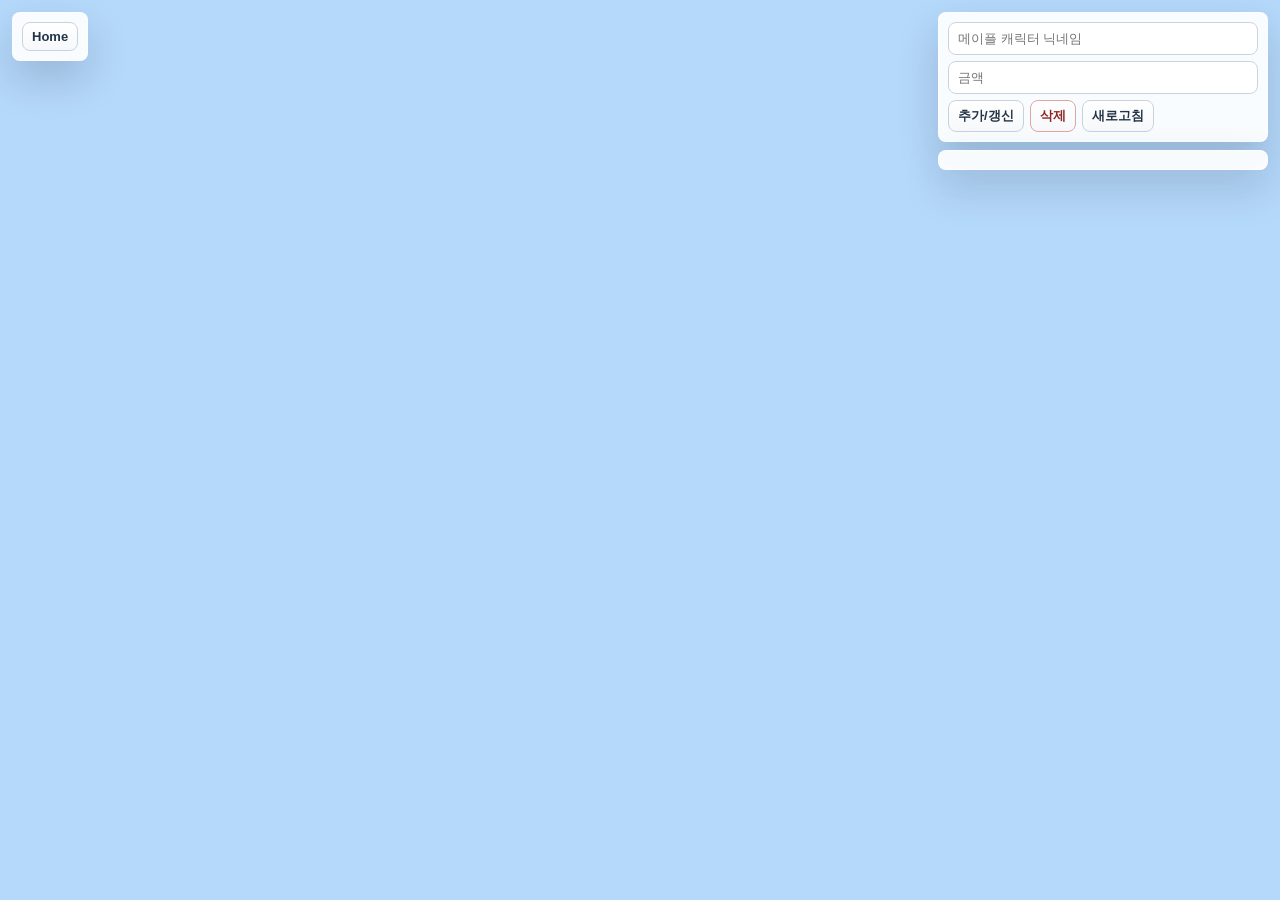
==== static/fame.html @ 665b3c1d "fame added" ====
<!doctype html>
<html lang="ko">
<head>
  <meta charset="utf-8" />
  <meta name="viewport" content="width=device-width,initial-scale=1" />
  <title>Maple Fame</title>
  <link rel="icon" href="/static/favicon.ico" sizes="any" />
  <link rel="preconnect" href="https://fonts.googleapis.com" />
  <link rel="preconnect" href="https://fonts.gstatic.com" crossorigin />
  <link href="https://fonts.googleapis.com/css2?family=Press+Start+2P&display=swap" rel="stylesheet" />
  <link rel="stylesheet" href="/static/style.css" />
</head>
<body>
  <div id="pageNav" class="page-nav">
    <button id="homePageBtn">Home</button>
  </div>
  <div id="topbar">
    <div class="controls fame-controls">
      <input id="fameNameInput" type="text" placeholder="메이플 캐릭터 닉네임" />
      <input id="fameAmountInput" type="text" inputmode="numeric" placeholder="금액" />
      <div class="row">
        <button id="addFameBtn">추가/갱신</button>
        <button id="deleteFameBtn" class="danger">삭제</button>
        <button id="reloadFameBtn">새로고침</button>
      </div>
    </div>
    <div id="famePanel" class="ranks fame-rank-list"></div>
  </div>

  <canvas id="scene" width="1376" height="768"></canvas>
  <div id="passwordModal" class="modal-backdrop hidden">
    <form id="passwordForm" class="modal" autocomplete="off">
      <strong id="passwordTitle">관리 비밀번호</strong>
      <p id="passwordMessage"></p>
      <input id="passwordInput" type="password" placeholder="관리 비밀번호" autocomplete="current-password" />
      <div class="modal-actions">
        <button id="passwordCancelBtn" type="button">취소</button>
        <button id="passwordSubmitBtn" type="submit" class="danger">확인</button>
      </div>
    </form>
  </div>
  <div id="toast" class="toast hidden"></div>

  <script src="/static/fame-platforms.js" defer></script>
  <script src="/static/fame.js" defer></script>
</body>
</html>
---- static/style.css ----
* { box-sizing: border-box; }
body {
  margin: 0;
  font-family: Inter, -apple-system, BlinkMacSystemFont, "Segoe UI", sans-serif;
  background: #111;
  overflow: hidden;
  color: #1f2933;
}
#scene {
  display: block;
  width: 100vw;
  height: 100vh;
  margin: 0;
  background: #b5d9fb;
}
#topbar {
  position: fixed;
  right: 12px;
  top: 12px;
  z-index: 20;
  display: flex;
  flex-direction: column;
  gap: 8px;
  width: min(330px, calc(100vw - 24px));
}
.page-nav {
  position: fixed;
  left: 12px;
  top: 12px;
  z-index: 22;
  display: flex;
  gap: 6px;
}
.controls, .ranks, .panel, #scannerWrap, .page-nav {
  background: rgba(255, 255, 255, 0.92);
  border: 1px solid rgba(255, 255, 255, 0.65);
  border-radius: 8px;
  box-shadow: 0 18px 42px rgba(15, 23, 42, 0.18);
  backdrop-filter: blur(12px);
  padding: 9px;
}
#nameInput,
#fameNameInput,
#fameAmountInput {
  width: 100%;
  padding: 8px 9px;
  border: 1px solid #c9d3df;
  border-radius: 8px;
  font-size: 13px;
  outline: none;
  transition: border-color 120ms ease, box-shadow 120ms ease;
}
#nameInput:focus,
#fameNameInput:focus,
#fameAmountInput:focus {
  border-color: #508ac9;
  box-shadow: 0 0 0 3px rgba(80, 138, 201, 0.18);
}
#passwordInput {
  width: 100%;
  padding: 10px 11px;
  border: 1px solid #c9d3df;
  border-radius: 8px;
  font-size: 15px;
  outline: none;
}
#passwordInput:focus {
  border-color: #508ac9;
  box-shadow: 0 0 0 3px rgba(80, 138, 201, 0.18);
}
.row, .ranks {
  display: flex;
  gap: 6px;
  flex-wrap: wrap;
}
.db-row {
  margin-top: 6px;
}
.fame-controls {
  display: grid;
  gap: 6px;
}
.fame-rank-list {
  display: grid;
}
.empty-rank {
  width: 100%;
  color: #526170;
  font-size: 13px;
  font-weight: 700;
}
button {
  border: 1px solid #c8d2dc;
  background: linear-gradient(#ffffff, #f6f8fb);
  border-radius: 8px;
  color: #243447;
  font-size: 13px;
  font-weight: 700;
  padding: 6px 9px;
  cursor: pointer;
  box-shadow: 0 1px 0 rgba(255, 255, 255, 0.8) inset;
  transition: transform 120ms ease, border-color 120ms ease, background 120ms ease;
}
button:hover {
  background: #edf4fb;
  border-color: #9fb5cc;
}
button:active {
  transform: translateY(1px);
}
button:disabled {
  cursor: not-allowed;
  opacity: 0.46;
  transform: none;
}
button:disabled:hover {
  background: linear-gradient(#ffffff, #f6f8fb);
  border-color: #c8d2dc;
}
button.active {
  border-color: #4f84be;
  background: #e8f2ff;
  color: #174a80;
}
button.danger {
  border-color: #e2a3a3;
  color: #8f2424;
}
button.danger:hover {
  background: #fff0f0;
  border-color: #d87a7a;
}
button.danger:disabled:hover {
  background: linear-gradient(#ffffff, #f6f8fb);
  border-color: #e2a3a3;
}
.hidden { display: none; }
.modal-backdrop {
  position: fixed;
  inset: 0;
  z-index: 60;
  display: grid;
  place-items: center;
  padding: 18px;
  background: rgba(15, 23, 42, 0.42);
}
.modal-backdrop.hidden {
  display: none;
}
.modal {
  width: min(340px, 100%);
  display: grid;
  gap: 12px;
  padding: 16px;
  border: 1px solid rgba(255, 255, 255, 0.72);
  border-radius: 8px;
  background: rgba(255, 255, 255, 0.96);
  box-shadow: 0 22px 54px rgba(15, 23, 42, 0.26);
}
.modal strong {
  font-size: 16px;
}
.modal p {
  margin: 0;
  color: #526170;
  font-size: 14px;
  line-height: 1.45;
}
.modal-actions {
  display: flex;
  justify-content: flex-end;
  gap: 8px;
}
#scannerWrap {
  position: fixed;
  left: 12px;
  top: 58px;
  z-index: 25;
  width: 280px;
}
.scanner-header {
  display: flex;
  align-items: center;
  justify-content: space-between;
  margin-bottom: 10px;
}
#readerVideo {
  width: 100%;
  display: block;
  border-radius: 10px;
  background: #000;
  min-height: 210px;
}
.panel {
  position: fixed;
  right: 12px;
  top: 228px;
  z-index: 30;
  width: min(330px, calc(100vw - 24px));
  max-height: min(520px, max(160px, calc(100vh - 244px)));
  overflow: auto;
}
.panel-header {
  display: flex;
  justify-content: space-between;
  align-items: center;
  margin-bottom: 10px;
  padding-bottom: 7px;
  border-bottom: 1px solid #e5ebf0;
}
.panel-header strong {
  font-size: 14px;
  letter-spacing: 0;
}
.panel-body {
  display: grid;
  gap: 6px;
}
.rank-row {
  display: grid;
  grid-template-columns: 34px minmax(0, 1fr) auto;
  align-items: center;
  gap: 8px;
  min-height: 36px;
  padding: 6px 8px;
  border: 1px solid #e6edf3;
  border-radius: 8px;
  background: rgba(255, 255, 255, 0.78);
}
.rank-num {
  display: inline-grid;
  place-items: center;
  width: 24px;
  height: 24px;
  border-radius: 999px;
  background: #eef3f7;
  color: #435466;
  font-size: 12px;
  font-weight: 700;
}
.rank-name {
  min-width: 0;
  color: inherit;
  font-weight: 700;
  text-decoration: none;
  overflow: hidden;
  text-overflow: ellipsis;
  white-space: nowrap;
}
.rank-name:hover {
  text-decoration: underline;
}
.rank-meta {
  font-size: 12px;
  color: #526170;
  font-weight: 700;
  white-space: nowrap;
}
.rank-1 {
  border-color: #e4bd54;
  background: linear-gradient(90deg, rgba(255, 247, 214, 0.95), rgba(255, 255, 255, 0.82));
}
.rank-1 .rank-num {
  background: #d8a923;
  color: #fff;
}
.rank-2 {
  border-color: #b9c3cf;
  background: linear-gradient(90deg, rgba(242, 246, 249, 0.95), rgba(255, 255, 255, 0.82));
}
.rank-2 .rank-num {
  background: #9aa8b7;
  color: #fff;
}
.rank-3 {
  border-color: #d09a6b;
  background: linear-gradient(90deg, rgba(255, 237, 220, 0.95), rgba(255, 255, 255, 0.82));
}
.rank-3 .rank-num {
  background: #bd7845;
  color: #fff;
}
.toast {
  position: fixed;
  left: 50%;
  bottom: 26px;
  transform: translateX(-50%);
  background: rgba(30,30,30,0.92);
  color: #fff;
  padding: 10px 14px;
  border-radius: 999px;
  z-index: 50;
}

@media (max-width: 520px) {
  #topbar {
    left: 12px;
    right: 12px;
    top: 12px;
    width: auto;
  }
  .panel {
    left: 12px;
    right: 12px;
    top: 278px;
    width: auto;
    max-height: max(160px, calc(100vh - 290px));
  }
}
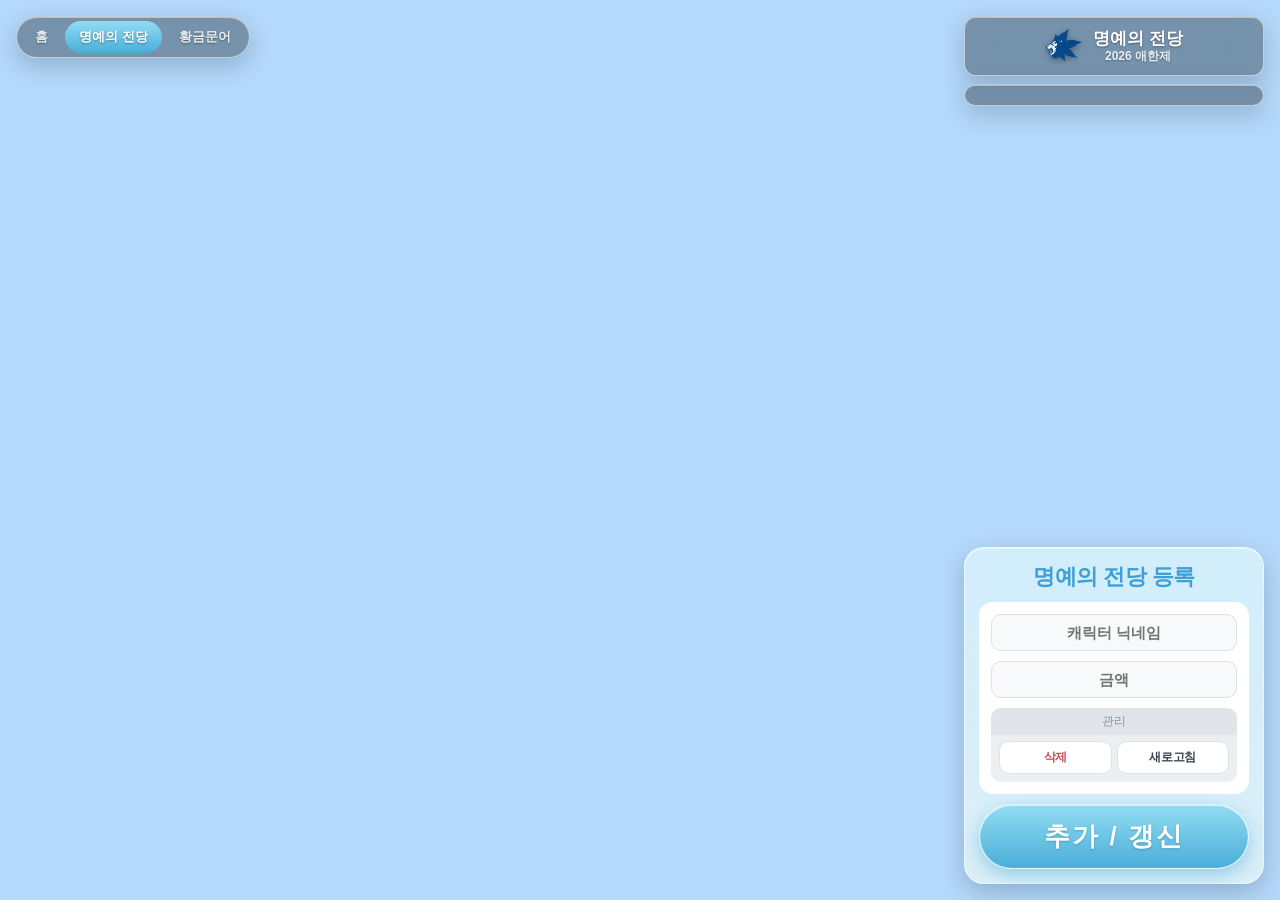
==== commit b9235618: "." ====
--- a/static/fame.html
+++ b/static/fame.html
@@ -12,19 +12,31 @@
 </head>
 <body>
   <div id="pageNav" class="page-nav">
-    <button id="homePageBtn">Home</button>
+    <button id="homePageBtn">홈</button>
+    <button id="famePageBtn" class="active" disabled>명예의 전당</button>
+    <button onclick="location.href='/octopus'">황금문어</button>
   </div>
   <div id="topbar">
-    <div class="controls fame-controls">
-      <input id="fameNameInput" type="text" placeholder="메이플 캐릭터 닉네임" />
-      <input id="fameAmountInput" type="text" inputmode="numeric" placeholder="금액" />
-      <div class="row">
-        <button id="addFameBtn">추가/갱신</button>
-        <button id="deleteFameBtn" class="danger">삭제</button>
-        <button id="reloadFameBtn">새로고침</button>
+    <div class="glass-pill world-pill">
+      <img class="world-badge" src="/static/favicon.ico" alt="" />
+      <div><strong>명예의 전당</strong><small>2026 애한제</small></div>
+    </div>
+    <div id="famePanel" class="panel fame-rank-list"></div>
+    <div class="controls card">
+      <div class="card-title">명예의 전당 등록</div>
+      <div class="card-inner">
+        <input id="fameNameInput" type="text" placeholder="캐릭터 닉네임" />
+        <input id="fameAmountInput" type="text" inputmode="numeric" placeholder="금액" />
+        <div class="card-sub">
+          <div class="card-sub-label">관리</div>
+          <div class="row">
+            <button id="deleteFameBtn" class="danger">삭제</button>
+            <button id="reloadFameBtn">새로고침</button>
+          </div>
+        </div>
       </div>
+      <button id="addFameBtn" class="start-btn">추가 / 갱신</button>
     </div>
-    <div id="famePanel" class="ranks fame-rank-list"></div>
   </div>
 
   <canvas id="scene" width="1376" height="768"></canvas>
--- a/static/style.css
+++ b/static/style.css
@@ -1,11 +1,28 @@
+:root {
+  --glass: rgba(255, 255, 255, 0.16);
+  --glass-dark: rgba(38, 48, 58, 0.42);
+  --glass-line: rgba(255, 255, 255, 0.55);
+  --glass-brown: rgba(132, 88, 64, 0.62);
+  --card: linear-gradient(180deg, rgba(222, 244, 250, 0.74), rgba(240, 250, 244, 0.66));
+  --inner: #ffffff;
+  --inner-2: #eceff2;
+  --inner-line: #dde2e7;
+  --sky: #3f9fd6;
+  --sky-light: #92dcf2;
+  --sky-dark: #4aaed9;
+  --ink: #3a424e;
+  --ink-soft: #8b939e;
+  --red: #c4505a;
+  --font: "Apple SD Gothic Neo", "Malgun Gothic", "Noto Sans KR", -apple-system, BlinkMacSystemFont, "Segoe UI", sans-serif;
+}
 
 * { box-sizing: border-box; }
 body {
   margin: 0;
-  font-family: Inter, -apple-system, BlinkMacSystemFont, "Segoe UI", sans-serif;
-  background: #111;
+  font-family: var(--font);
+  background: #1a2230;
   overflow: hidden;
-  color: #1f2933;
+  color: var(--ink);
 }
 #scene {
   display: block;
@@ -14,170 +31,312 @@
   margin: 0;
   background: #b5d9fb;
 }
+.hidden, [hidden] { display: none !important; }
+
+/* --- Frosted glass surfaces (character-select style) --- */
+.glass-pill, .page-nav, .panel, .ranks, .card, #scannerWrap, .modal, .toast {
+  border: 1.5px solid var(--glass-line);
+  backdrop-filter: blur(14px) saturate(1.2);
+  -webkit-backdrop-filter: blur(14px) saturate(1.2);
+  box-shadow: 0 8px 24px rgba(10, 30, 50, 0.22), inset 0 1px 0 rgba(255, 255, 255, 0.45);
+}
+.glass-pill, .page-nav, .panel, .ranks, #scannerWrap, .toast {
+  background: var(--glass-dark);
+  color: #fff;
+}
+
+/* --- Right column: pills on top, card at the bottom --- */
 #topbar {
   position: fixed;
-  right: 12px;
-  top: 12px;
+  top: 16px;
+  right: 16px;
+  bottom: 16px;
   z-index: 20;
+  width: min(300px, calc(100vw - 32px));
   display: flex;
   flex-direction: column;
   gap: 8px;
-  width: min(330px, calc(100vw - 24px));
-}
+  pointer-events: none;
+}
+#topbar > * { pointer-events: auto; }
+.glass-pill {
+  display: flex;
+  align-items: center;
+  justify-content: space-between;
+  gap: 10px;
+  width: 100%;
+  min-height: 40px;
+  padding: 8px 16px;
+  border-radius: 12px;
+  font-family: var(--font);
+  font-size: 14px;
+  font-weight: 700;
+  text-shadow: 0 1px 2px rgba(0, 0, 0, 0.35);
+}
+.world-pill {
+  justify-content: center;
+  padding: 10px 16px;
+}
+.world-badge {
+  width: 38px;
+  height: 38px;
+  object-fit: contain;
+  border-radius: 10px;
+  filter: drop-shadow(0 2px 3px rgba(0, 0, 0, 0.35));
+}
+.world-pill div {
+  display: grid;
+  text-align: center;
+  line-height: 1.2;
+}
+.world-pill strong { font-size: 17px; }
+.world-pill small { font-size: 12px; font-weight: 600; opacity: 0.85; }
+.slot-pill { background: var(--glass-brown); }
+.slot-pill span:last-child { font-variant-numeric: tabular-nums; }
+.toggle-pill { cursor: pointer; }
+.toggle-pill .chev {
+  width: 9px;
+  height: 9px;
+  border-right: 2.5px solid #fff;
+  border-bottom: 2.5px solid #fff;
+  transform: translateY(-3px) rotate(45deg);
+  transition: transform 150ms ease;
+}
+.toggle-pill[aria-expanded="true"] .chev { transform: translateY(2px) rotate(-135deg); }
+
+/* --- Buttons --- */
+button {
+  font-family: var(--font);
+  font-weight: 700;
+  font-size: 13px;
+  color: var(--ink);
+  background: var(--inner);
+  border: 1px solid var(--inner-line);
+  border-radius: 10px;
+  padding: 8px 10px;
+  cursor: pointer;
+  transition: filter 100ms ease, transform 100ms ease;
+}
+button:hover { filter: brightness(0.97); }
+button:active { transform: translateY(1px); filter: brightness(0.93); }
+button:disabled { cursor: not-allowed; opacity: 0.5; transform: none; }
+button.danger { color: var(--red); }
+button.glass-pill {
+  color: #fff;
+  background: var(--glass-dark);
+  border-color: var(--glass-line);
+}
+.start-btn {
+  width: 100%;
+  padding: 14px;
+  border: 1.5px solid rgba(255, 255, 255, 0.8);
+  border-radius: 999px;
+  background: linear-gradient(180deg, var(--sky-light), var(--sky-dark));
+  color: #fff;
+  font-size: 26px;
+  font-weight: 600;
+  letter-spacing: 2px;
+  text-shadow: 0 1px 2px rgba(20, 90, 130, 0.35);
+  box-shadow: 0 6px 18px rgba(60, 160, 210, 0.45), inset 0 1px 0 rgba(255, 255, 255, 0.6);
+}
+.start-btn:hover { filter: brightness(1.05); }
+
+/* --- Main card --- */
+.card {
+  margin-top: auto;
+  display: grid;
+  gap: 10px;
+  padding: 14px;
+  border-radius: 20px;
+  background: var(--card);
+}
+.card-title {
+  text-align: center;
+  color: var(--sky);
+  font-size: 22px;
+  font-weight: 800;
+  letter-spacing: -0.5px;
+}
+.card-inner {
+  display: grid;
+  gap: 10px;
+  padding: 12px;
+  border-radius: 14px;
+  background: var(--inner);
+}
+.card-sub {
+  display: grid;
+  gap: 6px;
+  padding: 0 8px 8px;
+  border-radius: 10px;
+  background: var(--inner-2);
+  overflow: hidden;
+}
+.card-sub-label {
+  margin: 0 -8px;
+  padding: 5px 0;
+  text-align: center;
+  font-size: 12px;
+  color: var(--ink-soft);
+  background: #e1e5e9;
+}
+input:not([type="checkbox"]) {
+  width: 100%;
+  padding: 9px 10px;
+  border: 1px solid var(--inner-line);
+  border-radius: 10px;
+  background: #f7f9fa;
+  font-family: var(--font);
+  font-size: 15px;
+  font-weight: 700;
+  text-align: center;
+  color: var(--ink);
+  outline: none;
+}
+input:not([type="checkbox"]):focus {
+  border-color: var(--sky);
+  box-shadow: 0 0 0 3px rgba(63, 159, 214, 0.22);
+}
+.row {
+  display: grid;
+  grid-template-columns: repeat(auto-fit, minmax(46px, 1fr));
+  gap: 5px;
+}
+.row button { padding: 7px 2px; font-size: 12px; white-space: nowrap; letter-spacing: -0.3px; }
+.db-row button {
+  background: none;
+  border: 0;
+  padding: 2px;
+  font-size: 11px;
+  font-weight: 600;
+}
+
+/* --- Page nav (top-left) --- */
 .page-nav {
   position: fixed;
-  left: 12px;
-  top: 12px;
+  left: 16px;
+  top: 16px;
   z-index: 22;
   display: flex;
-  gap: 6px;
-}
-.controls, .ranks, .panel, #scannerWrap, .page-nav {
-  background: rgba(255, 255, 255, 0.92);
-  border: 1px solid rgba(255, 255, 255, 0.65);
-  border-radius: 8px;
-  box-shadow: 0 18px 42px rgba(15, 23, 42, 0.18);
-  backdrop-filter: blur(12px);
-  padding: 9px;
-}
-#nameInput,
-#fameNameInput,
-#fameAmountInput {
-  width: 100%;
-  padding: 8px 9px;
-  border: 1px solid #c9d3df;
-  border-radius: 8px;
+  gap: 3px;
+  padding: 4px;
+  border-radius: 999px;
+}
+.page-nav button {
+  border: 0;
+  border-radius: 999px;
+  padding: 7px 14px;
+  background: transparent;
+  color: rgba(255, 255, 255, 0.85);
+  text-shadow: 0 1px 2px rgba(0, 0, 0, 0.35);
+}
+.page-nav button:hover:not(:disabled) { background: rgba(255, 255, 255, 0.15); filter: none; }
+.page-nav button.active:disabled {
+  opacity: 1;
+  cursor: default;
+  color: #fff;
+  background: linear-gradient(180deg, var(--sky-light), var(--sky-dark));
+}
+
+/* --- Rank menu + result window --- */
+.ranks {
+  display: grid;
+  grid-template-columns: repeat(2, 1fr);
+  gap: 5px;
+  padding: 6px;
+  border-radius: 12px;
+}
+.ranks button {
+  color: #fff;
+  background: rgba(255, 255, 255, 0.14);
+  border-color: rgba(255, 255, 255, 0.3);
+}
+.ranks button.active {
+  background: linear-gradient(180deg, var(--sky-light), var(--sky-dark));
+  border-color: rgba(255, 255, 255, 0.7);
+}
+.panel {
+  min-height: 0;
+  overflow: auto;
+  padding: 10px;
+  border-radius: 14px;
+}
+.panel-header {
+  display: flex;
+  justify-content: space-between;
+  align-items: center;
+  margin-bottom: 8px;
+}
+.panel-header strong { font-size: 14px; text-shadow: 0 1px 2px rgba(0, 0, 0, 0.35); }
+.panel-header button {
+  padding: 3px 9px;
+  font-size: 11px;
+  color: #fff;
+  background: rgba(255, 255, 255, 0.14);
+  border-color: rgba(255, 255, 255, 0.3);
+}
+.panel-body, .fame-rank-list {
+  display: grid;
+  gap: 5px;
+}
+.fame-rank-list {
+  grid-template-columns: none;
+  align-content: start;
+}
+.rank-row {
+  display: grid;
+  grid-template-columns: 26px minmax(0, 1fr) auto;
+  align-items: center;
+  gap: 8px;
+  min-height: 34px;
+  padding: 5px 10px;
+  border-radius: 10px;
+  background: rgba(255, 255, 255, 0.9);
+  color: var(--ink);
+}
+.rank-num {
+  display: inline-grid;
+  place-items: center;
+  width: 22px;
+  height: 22px;
+  border-radius: 7px;
+  background: #9aa3ae;
+  color: #fff;
+  font-size: 11px;
+  font-weight: 800;
+}
+.rank-name {
+  min-width: 0;
+  color: inherit;
+  font-weight: 700;
+  text-decoration: none;
+  overflow: hidden;
+  text-overflow: ellipsis;
+  white-space: nowrap;
+}
+.rank-name:hover { text-decoration: underline; }
+.rank-meta { font-size: 12px; font-weight: 700; color: var(--sky); white-space: nowrap; }
+.rank-1 .rank-num { background: linear-gradient(180deg, #ffd65a, #e39b14); }
+.rank-2 .rank-num { background: linear-gradient(180deg, #cfd8e2, #8e9bab); }
+.rank-3 .rank-num { background: linear-gradient(180deg, #e8ac7c, #b8703e); }
+.visit-row { cursor: pointer; }
+.visit-row input { width: 18px; height: 18px; margin: 0; accent-color: var(--sky); }
+.empty-rank {
+  color: rgba(255, 255, 255, 0.85);
   font-size: 13px;
-  outline: none;
-  transition: border-color 120ms ease, box-shadow 120ms ease;
-}
-#nameInput:focus,
-#fameNameInput:focus,
-#fameAmountInput:focus {
-  border-color: #508ac9;
-  box-shadow: 0 0 0 3px rgba(80, 138, 201, 0.18);
-}
-#passwordInput {
-  width: 100%;
-  padding: 10px 11px;
-  border: 1px solid #c9d3df;
-  border-radius: 8px;
-  font-size: 15px;
-  outline: none;
-}
-#passwordInput:focus {
-  border-color: #508ac9;
-  box-shadow: 0 0 0 3px rgba(80, 138, 201, 0.18);
-}
-.row, .ranks {
-  display: flex;
-  gap: 6px;
-  flex-wrap: wrap;
-}
-.db-row {
-  margin-top: 6px;
-}
-.fame-controls {
-  display: grid;
-  gap: 6px;
-}
-.fame-rank-list {
-  display: grid;
-}
-.empty-rank {
-  width: 100%;
-  color: #526170;
-  font-size: 13px;
-  font-weight: 700;
-}
-button {
-  border: 1px solid #c8d2dc;
-  background: linear-gradient(#ffffff, #f6f8fb);
-  border-radius: 8px;
-  color: #243447;
-  font-size: 13px;
-  font-weight: 700;
-  padding: 6px 9px;
-  cursor: pointer;
-  box-shadow: 0 1px 0 rgba(255, 255, 255, 0.8) inset;
-  transition: transform 120ms ease, border-color 120ms ease, background 120ms ease;
-}
-button:hover {
-  background: #edf4fb;
-  border-color: #9fb5cc;
-}
-button:active {
-  transform: translateY(1px);
-}
-button:disabled {
-  cursor: not-allowed;
-  opacity: 0.46;
-  transform: none;
-}
-button:disabled:hover {
-  background: linear-gradient(#ffffff, #f6f8fb);
-  border-color: #c8d2dc;
-}
-button.active {
-  border-color: #4f84be;
-  background: #e8f2ff;
-  color: #174a80;
-}
-button.danger {
-  border-color: #e2a3a3;
-  color: #8f2424;
-}
-button.danger:hover {
-  background: #fff0f0;
-  border-color: #d87a7a;
-}
-button.danger:disabled:hover {
-  background: linear-gradient(#ffffff, #f6f8fb);
-  border-color: #e2a3a3;
-}
-.hidden { display: none; }
-.modal-backdrop {
-  position: fixed;
-  inset: 0;
-  z-index: 60;
-  display: grid;
-  place-items: center;
-  padding: 18px;
-  background: rgba(15, 23, 42, 0.42);
-}
-.modal-backdrop.hidden {
-  display: none;
-}
-.modal {
-  width: min(340px, 100%);
-  display: grid;
-  gap: 12px;
-  padding: 16px;
-  border: 1px solid rgba(255, 255, 255, 0.72);
-  border-radius: 8px;
-  background: rgba(255, 255, 255, 0.96);
-  box-shadow: 0 22px 54px rgba(15, 23, 42, 0.26);
-}
-.modal strong {
-  font-size: 16px;
-}
-.modal p {
-  margin: 0;
-  color: #526170;
-  font-size: 14px;
-  line-height: 1.45;
-}
-.modal-actions {
-  display: flex;
-  justify-content: flex-end;
-  gap: 8px;
-}
+  text-align: center;
+  padding: 6px 0;
+}
+
+/* --- QR scanner --- */
 #scannerWrap {
   position: fixed;
-  left: 12px;
-  top: 58px;
+  left: 16px;
+  top: 64px;
   z-index: 25;
   width: 280px;
+  padding: 10px;
+  border-radius: 14px;
 }
 .scanner-header {
   display: flex;
@@ -192,119 +351,280 @@
   background: #000;
   min-height: 210px;
 }
-.panel {
+
+/* --- Modal + toast --- */
+.modal-backdrop {
   position: fixed;
-  right: 12px;
-  top: 228px;
-  z-index: 30;
-  width: min(330px, calc(100vw - 24px));
-  max-height: min(520px, max(160px, calc(100vh - 244px)));
-  overflow: auto;
-}
-.panel-header {
-  display: flex;
-  justify-content: space-between;
-  align-items: center;
-  margin-bottom: 10px;
-  padding-bottom: 7px;
-  border-bottom: 1px solid #e5ebf0;
-}
-.panel-header strong {
-  font-size: 14px;
-  letter-spacing: 0;
-}
-.panel-body {
-  display: grid;
-  gap: 6px;
-}
-.rank-row {
-  display: grid;
-  grid-template-columns: 34px minmax(0, 1fr) auto;
-  align-items: center;
-  gap: 8px;
-  min-height: 36px;
-  padding: 6px 8px;
-  border: 1px solid #e6edf3;
-  border-radius: 8px;
-  background: rgba(255, 255, 255, 0.78);
-}
-.rank-num {
-  display: inline-grid;
+  inset: 0;
+  z-index: 60;
+  display: grid;
   place-items: center;
-  width: 24px;
-  height: 24px;
-  border-radius: 999px;
-  background: #eef3f7;
-  color: #435466;
-  font-size: 12px;
-  font-weight: 700;
-}
-.rank-name {
-  min-width: 0;
-  color: inherit;
-  font-weight: 700;
-  text-decoration: none;
-  overflow: hidden;
-  text-overflow: ellipsis;
-  white-space: nowrap;
-}
-.rank-name:hover {
-  text-decoration: underline;
-}
-.rank-meta {
-  font-size: 12px;
-  color: #526170;
-  font-weight: 700;
-  white-space: nowrap;
-}
-.rank-1 {
-  border-color: #e4bd54;
-  background: linear-gradient(90deg, rgba(255, 247, 214, 0.95), rgba(255, 255, 255, 0.82));
-}
-.rank-1 .rank-num {
-  background: #d8a923;
-  color: #fff;
-}
-.rank-2 {
-  border-color: #b9c3cf;
-  background: linear-gradient(90deg, rgba(242, 246, 249, 0.95), rgba(255, 255, 255, 0.82));
-}
-.rank-2 .rank-num {
-  background: #9aa8b7;
-  color: #fff;
-}
-.rank-3 {
-  border-color: #d09a6b;
-  background: linear-gradient(90deg, rgba(255, 237, 220, 0.95), rgba(255, 255, 255, 0.82));
-}
-.rank-3 .rank-num {
-  background: #bd7845;
-  color: #fff;
+  padding: 18px;
+  background: rgba(10, 20, 30, 0.45);
+}
+.modal {
+  width: min(340px, 100%);
+  display: grid;
+  gap: 12px;
+  padding: 18px;
+  border-radius: 20px;
+  background: var(--card);
+}
+.modal strong { font-size: 18px; color: var(--sky); text-align: center; }
+.modal p { margin: 0; color: var(--ink); font-size: 14px; line-height: 1.45; text-align: center; }
+.modal-actions { display: grid; grid-template-columns: 1fr 1fr; gap: 8px; }
+.modal-actions button[type="submit"] {
+  color: #fff;
+  border-color: rgba(255, 255, 255, 0.8);
+  background: linear-gradient(180deg, var(--sky-light), var(--sky-dark));
 }
 .toast {
   position: fixed;
   left: 50%;
   bottom: 26px;
   transform: translateX(-50%);
-  background: rgba(30,30,30,0.92);
-  color: #fff;
-  padding: 10px 14px;
+  padding: 10px 18px;
   border-radius: 999px;
   z-index: 50;
+  font-size: 13px;
+  font-weight: 700;
 }
 
 @media (max-width: 520px) {
   #topbar {
     left: 12px;
     right: 12px;
-    top: 12px;
+    top: 64px;
+    bottom: 12px;
     width: auto;
   }
-  .panel {
-    left: 12px;
-    right: 12px;
-    top: 278px;
-    width: auto;
-    max-height: max(160px, calc(100vh - 290px));
-  }
-}
+  .page-nav { left: 12px; top: 12px; }
+  .start-btn { font-size: 20px; padding: 10px; }
+}
+
+/* --- 황금문어 page --- */
+.octo-page {
+  height: 100vh;
+  background: #b5d9fb url("/static/background.png") center / cover no-repeat;
+}
+.octo-area {
+  position: fixed;
+  top: 64px;
+  left: 16px;
+  right: 332px;
+  bottom: 16px;
+  display: grid;
+  place-items: center;
+}
+.octo-stage {
+  display: grid;
+  grid-template-columns: 280px 330px;
+  align-items: end;
+  gap: 24px;
+  padding: 14px 28px;
+  border-radius: 22px;
+  background: rgba(46, 52, 62, 0.86);
+  border: 1.5px solid rgba(255, 255, 255, 0.25);
+  box-shadow: 0 12px 36px rgba(10, 20, 30, 0.4);
+  color: #fff;
+}
+.octo-hero {
+  display: grid;
+  justify-items: center;
+  gap: 6px;
+  padding-bottom: 80px;
+}
+.octo-char {
+  position: relative;
+  width: 280px;
+  height: 240px;
+  overflow: hidden;
+}
+/* Nexon look images are 300x300 with feet near y=210; show them 2x, cropped around the body. */
+.octo-char img {
+  position: absolute;
+  width: 600px;
+  height: 600px;
+  left: -160px;
+  top: -190px;
+  image-rendering: pixelated;
+  transform: scaleX(-1); /* face the octopus */
+}
+.nameplate {
+  padding: 3px 10px;
+  border-radius: 5px;
+  background: rgba(0, 0, 0, 0.62);
+  font-size: 13px;
+  font-weight: 700;
+}
+.octo-game {
+  display: grid;
+  justify-items: center;
+  gap: 8px;
+}
+.octo-count-label { font-size: 14px; font-weight: 700; }
+.octo-count {
+  padding: 6px 26px;
+  border-radius: 10px;
+  background: #f7f8fa;
+  color: #6b727c;
+  font-size: 28px;
+  font-weight: 600;
+  font-variant-numeric: tabular-nums;
+}
+.octo-count b { color: #8f63f0; font-weight: 600; }
+.octo-field {
+  position: relative;
+  width: 330px;
+  aspect-ratio: 152 / 147;
+  margin-top: 118px;
+}
+.octo-rock { width: 100%; height: 100%; display: block; }
+/* Octopus sprites grow per level (69px -> 123px tall); 1.6x keeps Lv.9 clear of the counter. */
+.octo-img {
+  position: absolute;
+  left: 50%;
+  bottom: 72%;
+  transform: translateX(-50%) scale(1.6);
+  transform-origin: bottom center;
+}
+.octo-flash {
+  position: absolute;
+  left: 50%;
+  top: -80px;
+  transform: translateX(-50%);
+  font-size: 30px;
+  font-weight: 800;
+  opacity: 0;
+  pointer-events: none;
+  text-shadow: 0 2px 6px rgba(0, 0, 0, 0.5);
+}
+.octo-flash.success { color: #7ff0a0; }
+.octo-flash.fail { color: #ff9aa2; }
+.octo-flash.run { color: #ffd65a; }
+.octo-flash.show { animation: octo-flash 900ms ease-out; }
+@keyframes octo-flash {
+  0% { opacity: 0; transform: translate(-50%, 10px); }
+  20% { opacity: 1; transform: translate(-50%, 0); }
+  100% { opacity: 0; transform: translate(-50%, -24px); }
+}
+.octo-stats {
+  position: absolute;
+  left: 22%;
+  right: 22%;
+  top: 56%;
+  display: grid;
+  gap: 8px;
+  text-shadow: 0 1px 2px rgba(40, 20, 90, 0.5);
+}
+.octo-levels { display: flex; justify-content: center; align-items: center; gap: 6px; }
+.lv-pill {
+  padding: 3px 12px;
+  border-radius: 999px;
+  background: #f4f6f8;
+  color: #5d6570;
+  font-size: 15px;
+  text-shadow: none;
+}
+.lv-pill.next { background: #4fc4e6; color: #1f3a4a; }
+.lv-arrow { font-size: 18px; }
+.octo-probs {
+  display: grid;
+  grid-template-columns: 1fr auto;
+  row-gap: 2px;
+  font-size: 16px;
+}
+.octo-probs span:nth-child(even) { text-align: right; }
+.octo-message {
+  min-height: 22px;
+  font-size: 15px;
+  font-weight: 700;
+  opacity: 0.9;
+}
+.octo-message.ended { color: #ffd65a; font-size: 18px; opacity: 1; }
+.octo-actions {
+  display: grid;
+  grid-template-columns: 1fr auto;
+  gap: 8px;
+  width: 100%;
+}
+.octo-actions .start-btn { font-size: 22px; padding: 11px; }
+.octo-actions .start-btn:disabled { filter: grayscale(0.8); }
+#stopBtn { border-radius: 999px; padding: 0 22px; font-size: 16px; }
+
+
+@media (max-width: 1100px) {
+  .octo-area { position: static; padding: 64px 12px 12px; }
+  .octo-page { overflow: auto; }
+  .octo-stage { grid-template-columns: 1fr; justify-items: center; }
+  .octo-hero { padding-bottom: 0; }
+  .octo-page #topbar { position: static; width: auto; margin: 0 12px 12px; }
+}
+
+/* --- 황금문어 probability table --- */
+.prob-panel { flex-shrink: 0; padding: 8px; }
+.prob-table {
+  width: 100%;
+  border-collapse: separate;
+  border-spacing: 0;
+  overflow: hidden;
+  border-radius: 10px;
+  background: rgba(255, 255, 255, 0.92);
+  color: var(--ink);
+  font-size: 12px;
+  font-weight: 700;
+  text-align: center;
+  font-variant-numeric: tabular-nums;
+}
+.prob-table th {
+  padding: 6px 4px;
+  background: #e1e5e9;
+  color: var(--ink-soft);
+}
+.prob-table td { padding: 5px 4px; border-top: 1px solid var(--inner-line); }
+.prob-table td:nth-child(2) { color: #2f9e62; }
+.prob-table td:nth-child(3) { color: var(--red); }
+.prob-table tr.current td { background: #dff3fb; }
+
+/* --- 황금문어 guest mode --- */
+.guest-tag {
+  display: inline-block;
+  margin-right: 5px;
+  padding: 1px 5px;
+  border-radius: 4px;
+  background: #8f63f0;
+  color: #fff;
+  font-size: 10px;
+  font-weight: 800;
+  letter-spacing: 0.5px;
+  vertical-align: 1px;
+}
+.rank-name .guest-tag { margin: 0 0 0 5px; }
+.guest-avatar {
+  position: absolute;
+  left: 50%;
+  bottom: 12px;
+  transform: translateX(-50%);
+  width: 96px;
+  height: 128px;
+  display: grid;
+  place-items: center;
+  border-radius: 48px 48px 18px 18px;
+  border: 2px dashed rgba(255, 255, 255, 0.45);
+  background: rgba(255, 255, 255, 0.08);
+  color: rgba(255, 255, 255, 0.7);
+  font-size: 14px;
+  font-weight: 800;
+  letter-spacing: 1px;
+}
+.guest-toggle {
+  display: flex;
+  align-items: center;
+  justify-content: center;
+  gap: 6px;
+  font-size: 12px;
+  font-weight: 700;
+  color: var(--ink-soft);
+  cursor: pointer;
+}
+.guest-toggle input { width: 15px; height: 15px; margin: 0; accent-color: #8f63f0; }
